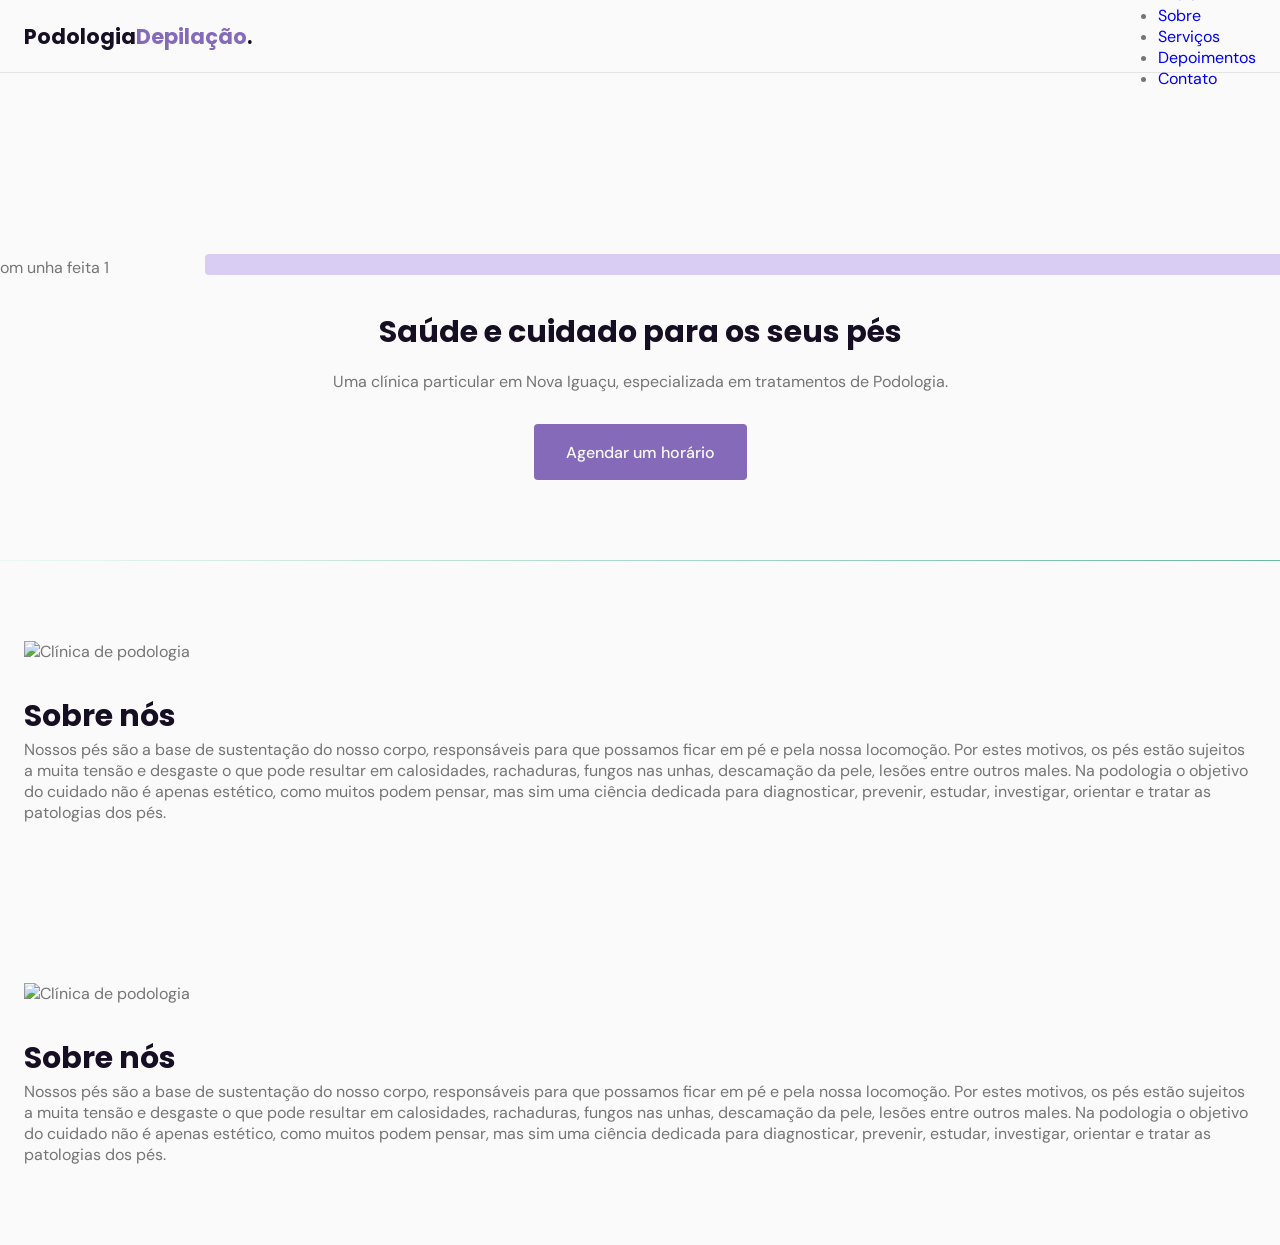
==== index.html @ b8e3405d "Initial commit" ====
<!DOCTYPE html> <!-- Definição do documento -->
<html lang="pt_BR">
<!-- Definição do pai de todos. Root, raiz. A tag principal de todas. Definição da linguagem com o atributo lang-->

<head>
    <!-- A CABEÇA - Tudo que está fora do corpo, como título na aba. Além clara, das importações -->
    <!-- PAGE INFO -->
    <meta charset="UTF-8">
    <meta name="viewport" content="width=device-width, initial-scale=1.0">
    <!-- Está definindo o tamanho da tela de acordo com o dispositivo, ou seja, aumentando a flexibilidade da aplicação -->
    <title>Podologia</title>

    <!-- STYLES -->
    <link rel="stylesheet" href="style.css">

    <!-- Fonts -->
    <link rel="preconnect" href="https://fonts.googleapis.com">
    <link rel="preconnect" href="https://fonts.gstatic.com" crossorigin>
    <link
        href="https://fonts.googleapis.com/css2?family=DM+Sans:wght@400;500;700&family=Poppins:wght@400;500;700&display=swap"
        rel="stylesheet">

</head>
<!-- O CORPO - Todo conteúdo da minha página, como as imagens e escritas-->

<body>
    <header id="header">
        <nav class="container">
            <a class="logo" href="#">Podologia<span>Depilação</span>.</a>
            <!-- Logo - Ao clicar levará para algum lugar, por isso o link-->
            <div class="menu">
                <ul>
                    <li><a href="#home">Início</a></li>
                    <li><a href="#about">Sobre</a></li>
                    <li><a href="#services">Serviços</a></li>
                    <li><a href="#testimonials">Depoimentos</a></li>
                    <li><a href="#contact">Contato</a></li>
                </ul>
            </div> <!-- Menu -->
        </nav>
    </header>

    <main>
        <section class="section" id="home">
            <div class="container grid">
                <div class="image">
                    <img src="https://images.unsplash.com/photo-1496863675676-fd9377f087ba?ixid=MnwxMjA3fDB8MHxzZWFyY2h8Mzl8fGZvb3R8ZW58MHx8MHx8&ixlib=rb-1.2.1&auto=format&fit=crop&w=500&q=60"
                        alt="Pé com unha feita 1">
                </div>
                <div class="text">
                    <h1>Saúde e cuidado para os seus pés</h1>
                    <p>Uma clínica particular em Nova Iguaçu, especializada em tratamentos de Podologia.</p>
                    <a class="button" href="#">Agendar um horário</a>
                </div>
            </div>
        </section>

        <div class="divider-1"></div>

        <section class="section" id="about">
            <div class="container grid">
                <div class="image">
                    <img src="https://media.istockphoto.com/photos/podiatry-clinic-picture-id874204128?k=6&m=874204128&s=612x612&w=0&h=BE1q02AXSJiC7O_sgXtw1kUjhnRiOWckM-5e0WgK3og="
                        alt="Clínica de podologia">
                </div>
                <div class="text">
                    <h1>Sobre nós</h1>
                    <p>Nossos pés são a base de sustentação do nosso corpo, responsáveis para que possamos ficar em pé e
                        pela nossa locomoção. Por estes motivos, os pés estão sujeitos a muita tensão e desgaste o que
                        pode resultar em calosidades, rachaduras, fungos nas unhas, descamação da pele, lesões entre
                        outros males. Na podologia o objetivo do cuidado não é apenas estético, como muitos podem
                        pensar, mas sim uma ciência dedicada para diagnosticar, prevenir, estudar, investigar, orientar
                        e tratar as patologias dos pés.</p>
                </div>
            </div>
        </section>

        <section class="section" id="services">
            <div class="container grid">
                <div class="image">
                    <img src="https://media.istockphoto.com/photos/podiatry-clinic-picture-id874204128?k=6&m=874204128&s=612x612&w=0&h=BE1q02AXSJiC7O_sgXtw1kUjhnRiOWckM-5e0WgK3og="
                        alt="Clínica de podologia">
                </div>
                <div class="text">
                    <h1>Sobre nós</h1>
                    <p>Nossos pés são a base de sustentação do nosso corpo, responsáveis para que possamos ficar em pé e
                        pela nossa locomoção. Por estes motivos, os pés estão sujeitos a muita tensão e desgaste o que
                        pode resultar em calosidades, rachaduras, fungos nas unhas, descamação da pele, lesões entre
                        outros males. Na podologia o objetivo do cuidado não é apenas estético, como muitos podem
                        pensar, mas sim uma ciência dedicada para diagnosticar, prevenir, estudar, investigar, orientar
                        e tratar as patologias dos pés.</p>
                </div>
            </div>
        </section>
    </main>
</body>

</html>
---- style.css ----
/************** RESET - Resetaremos todas a edições que o navegador deixa de padrão */
* {
  margin: 0;
  padding: 0;
  box-sizing: border-box;
}

a {
  text-decoration: none; /* Tira toda decoração dos textos */
}

img {
  width: 100%;
  height: auto;
}

/************* VARIABLES **********************************************************************/
:root {
  --header-height: 4.5rem;

  /*  Colors */
  --hue: 260;
  --base-color: hsl(var(--hue) 36% 57%);
  --base-color-second: hsl(var(--hue) 65% 88%);
  --base-color-alt: hsl(var(--hue) 57% 53%);
  --title-color: hsl(var(--hue) 41% 10%);
  --text-color: hsl(0 0% 46%);
  --text-color-light: hsl(0 0% 98%);
  --body-color: hsl(0 0% 98%);

  font-size: 100%; /* Referência 100% - 16px por padrão do navegardor */
}

/************* BASE **********************************************************************/
body {
  font: 400 1rem "DM Sans", sans-serif;
  color: var(--text-color);
  background: var(--body-color);
  -webkit-font-smoothing: antialiased;
}

h1 {
  font: 700 1.875rem "Poppins", sans-serif;
  color: var(--title-color);
  -webkit-font-smoothing: auto;
}

.button {
  background-color: var(--base-color);
  color: var(--text-color-light);
  height: 3.5rem;
  display: inline-flex;
  align-items: center;
  padding: 0 2rem;
  border-radius: 00.25rem;
  font: 500 1rem "DM Sans", sans-serif;
  transition: background 0.3s;
}

.button:hover {
  background: var(--base-color-alt);
}

.divider-1 {
  height: 1px;

  background: linear-gradient(
    270deg,
    #69b99d 0%,
    rgba(204, 244, 230, 0.34) 100%
  );
}

/************* LAYOUT **********************************************************************/
/*Para ter limites laterais na tela*/
.container {
  margin-left: 1.5rem;
  margin-right: 1.5rem;
}

.grid {
  display: grid;
  gap: 2rem;
}

.section {
  padding: 5rem 0;
}

#header {
  border-bottom: 1px solid #e4e4e4;
  margin-bottom: 2rem;
  display: flex;

  /*position: fixed;*/

  top: 0;
  left: 0;
  z-index: 100;
  background-color: var(--body-color);
  width: 100%;
}

main {
  margin-top: calc(var(--header-height) + 2rem);
}

/************* LOGO **********************************************************************/

.logo {
  font: 700 1.31rem "Poppins", sans-serif;
  color: var(--title-color);
}

.logo span {
  color: var(--base-color);
}

/************* NAVIGATION **********************************************************************/
nav {
  height: var(
    --header-height
  ); /* Root Element - Para responsividade da aplicação */
  display: flex; /* Deixar os dois elementos, titulo e botão de menu, um do lado do outro */
  align-items: center;
  justify-content: space-between; /* Deixa um elemento alinhado com a margem do conteiner a esquerda e outra a direita */
  width: 100%;
}



/************* HOME **********************************************************************/
#home {
  overflow: hidden;
}

#home .container {
  margin: 0;
}
#home .image {
  position: relative;
}

#home .image::before {
  content: "";
  height: 100%;
  width: 100%;
  background: var(--base-color-second);
  position: absolute;
  top: -16%;
  left: 16%;
  z-index: 0;
}

#home .image img {
  position: relative;
  right: 2.93rem;
}

#home .image img,
#home .image::before {
  border-radius: 0.25rem;
}

#home .text {
  margin-left: 1.5rem;
  margin-right: 1.5rem;
  text-align: center;
}

#home .text h1 {
  margin-bottom: 1rem;
}

#home .text p {
  margin-bottom: 2rem;
}
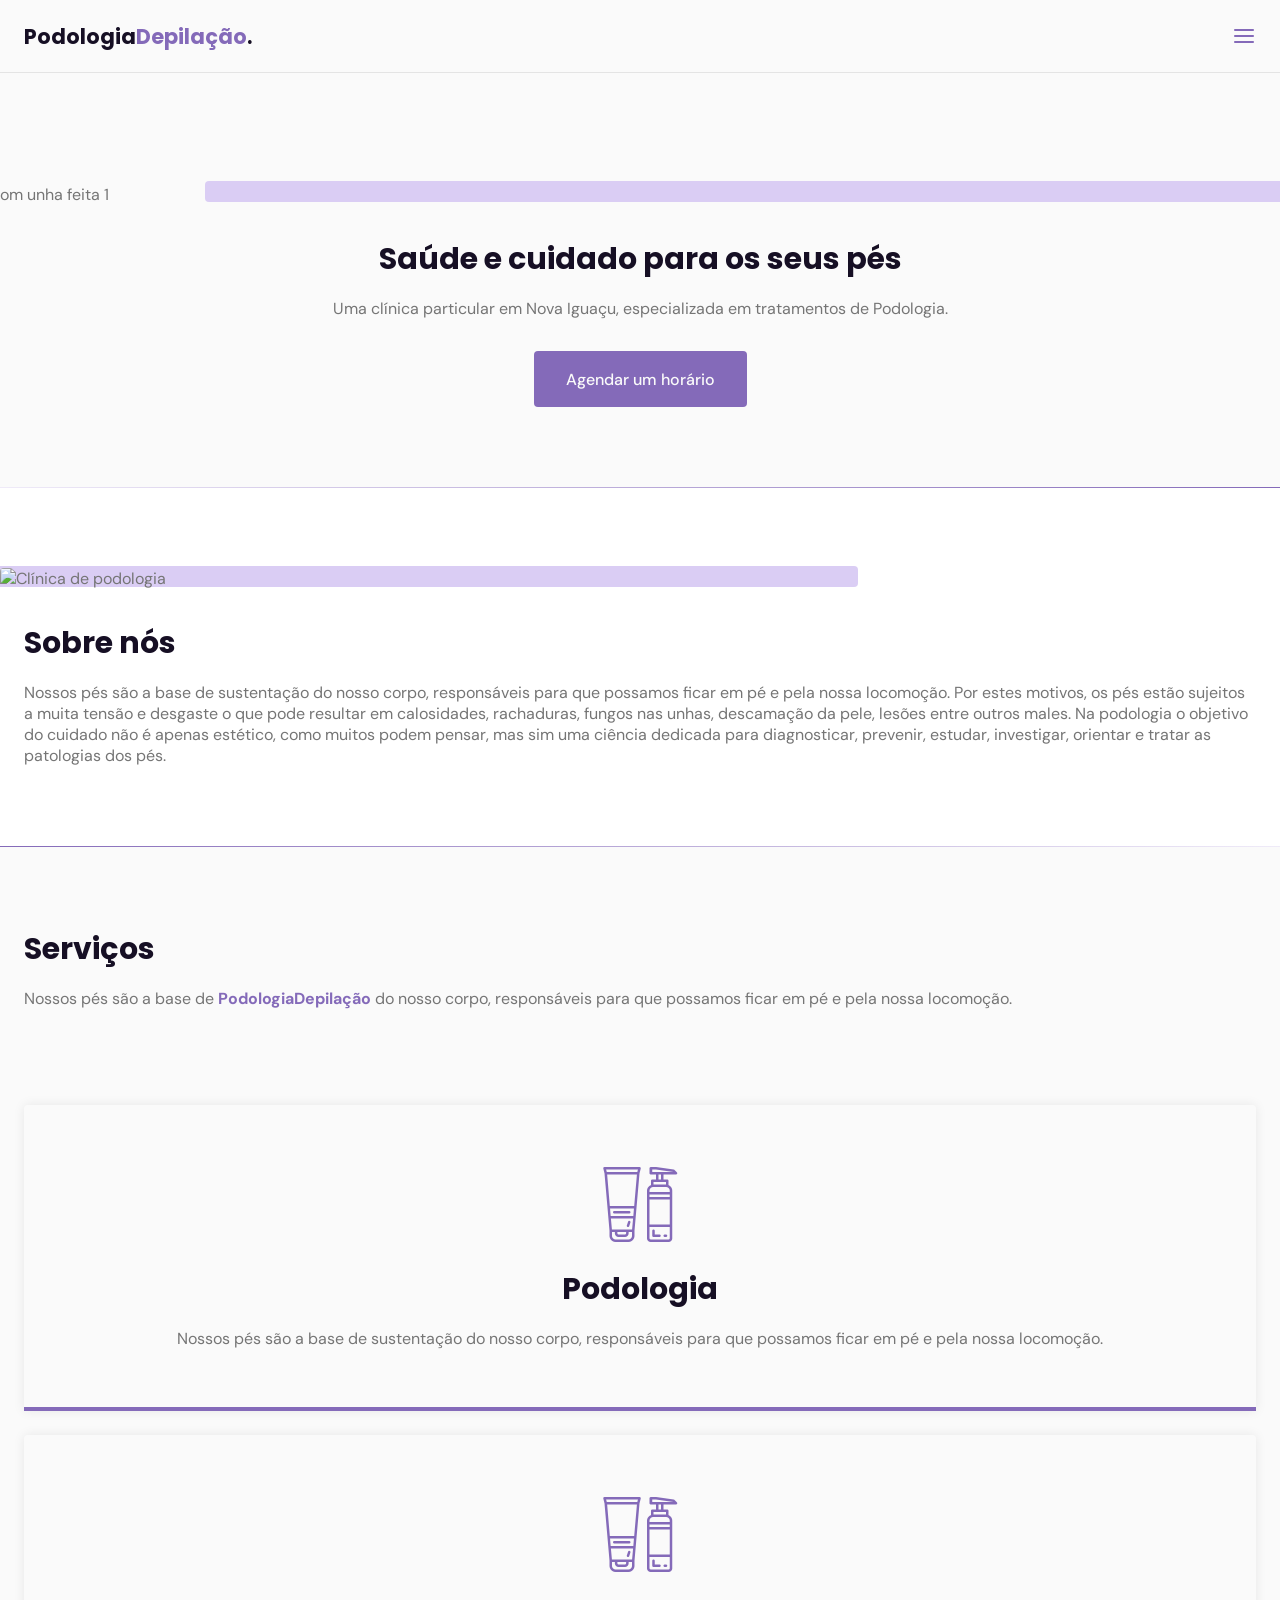
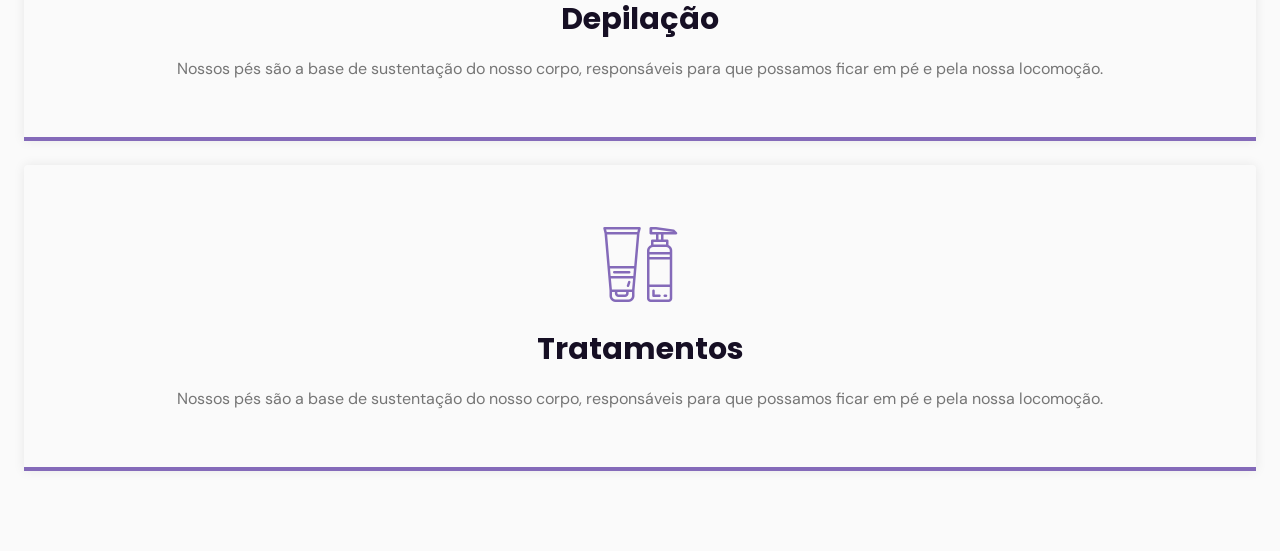
==== commit 930913aa: "navigation-1" ====
--- a/index.html
+++ b/index.html
@@ -9,6 +9,9 @@
     <meta name="viewport" content="width=device-width, initial-scale=1.0">
     <!-- Está definindo o tamanho da tela de acordo com o dispositivo, ou seja, aumentando a flexibilidade da aplicação -->
     <title>Podologia</title>
+
+    <!-- ICONS -->
+    <link rel="stylesheet" href="assets/fonts/style.css">
 
     <!-- STYLES -->
     <link rel="stylesheet" href="style.css">
@@ -26,17 +29,22 @@
 <body>
     <header id="header">
         <nav class="container">
+            <!-- Logo - Ao clicar levará para algum lugar, por isso o link-->
             <a class="logo" href="#">Podologia<span>Depilação</span>.</a>
-            <!-- Logo - Ao clicar levará para algum lugar, por isso o link-->
+            <!-- Menu -->
             <div class="menu">
-                <ul>
-                    <li><a href="#home">Início</a></li>
-                    <li><a href="#about">Sobre</a></li>
-                    <li><a href="#services">Serviços</a></li>
-                    <li><a href="#testimonials">Depoimentos</a></li>
-                    <li><a href="#contact">Contato</a></li>
+                <ul class="grid">
+                    <li><a class="title" href="#home">Início</a></li>
+                    <li><a class="title" href="#about">Sobre</a></li>
+                    <li><a class="title" href="#services">Serviços</a></li>
+                    <li><a class="title" href="#testimonials">Depoimentos</a></li>
+                    <li><a class="title" href="#contact">Contato</a></li>
                 </ul>
-            </div> <!-- Menu -->
+            </div>
+            <!--/Menu-->
+            <div class="toggle icon-menu"></div>
+            <div class="toggle icon-close"></div>
+
         </nav>
     </header>
 
@@ -48,7 +56,7 @@
                         alt="Pé com unha feita 1">
                 </div>
                 <div class="text">
-                    <h1>Saúde e cuidado para os seus pés</h1>
+                    <h2 class="title">Saúde e cuidado para os seus pés</h2>
                     <p>Uma clínica particular em Nova Iguaçu, especializada em tratamentos de Podologia.</p>
                     <a class="button" href="#">Agendar um horário</a>
                 </div>
@@ -64,7 +72,7 @@
                         alt="Clínica de podologia">
                 </div>
                 <div class="text">
-                    <h1>Sobre nós</h1>
+                    <h2 class="title">Sobre nós</h2>
                     <p>Nossos pés são a base de sustentação do nosso corpo, responsáveis para que possamos ficar em pé e
                         pela nossa locomoção. Por estes motivos, os pés estão sujeitos a muita tensão e desgaste o que
                         pode resultar em calosidades, rachaduras, fungos nas unhas, descamação da pele, lesões entre
@@ -75,24 +83,41 @@
             </div>
         </section>
 
+        <div class="divider-2"></div>
+
         <section class="section" id="services">
             <div class="container grid">
-                <div class="image">
-                    <img src="https://media.istockphoto.com/photos/podiatry-clinic-picture-id874204128?k=6&m=874204128&s=612x612&w=0&h=BE1q02AXSJiC7O_sgXtw1kUjhnRiOWckM-5e0WgK3og="
-                        alt="Clínica de podologia">
-                </div>
-                <div class="text">
-                    <h1>Sobre nós</h1>
-                    <p>Nossos pés são a base de sustentação do nosso corpo, responsáveis para que possamos ficar em pé e
-                        pela nossa locomoção. Por estes motivos, os pés estão sujeitos a muita tensão e desgaste o que
-                        pode resultar em calosidades, rachaduras, fungos nas unhas, descamação da pele, lesões entre
-                        outros males. Na podologia o objetivo do cuidado não é apenas estético, como muitos podem
-                        pensar, mas sim uma ciência dedicada para diagnosticar, prevenir, estudar, investigar, orientar
-                        e tratar as patologias dos pés.</p>
+                <header>
+                    <h2 class="title">Serviços</h2>
+                    <p>Nossos pés são a base de <strong> PodologiaDepilação</strong> do nosso corpo, responsáveis
+                        para que possamos ficar em
+                        pé e pela nossa locomoção.</p>
+                </header>
+                <div class="cards grid">
+                    <div class="card">
+                        <i class="icon-cosmetic"></i>
+                        <h3 class="title">Podologia</h3>
+                        <p>Nossos pés são a base de sustentação do nosso corpo, responsáveis para que possamos ficar em
+                            pé e pela nossa locomoção. </p>
+                    </div>
+                    <div class="card">
+                        <i class="icon-cosmetic"></i>
+                        <h3 class="title">Depilação</h3>
+                        <p>Nossos pés são a base de sustentação do nosso corpo, responsáveis para que possamos ficar em
+                            pé e pela nossa locomoção. </p>
+                    </div>
+                    <div class="card">
+                        <i class="icon-cosmetic"></i>
+                        <h3 class="title">Tratamentos</h3>
+                        <p>Nossos pés são a base de sustentação do nosso corpo, responsáveis para que possamos ficar em
+                            pé e pela nossa locomoção. </p>
+                    </div>
                 </div>
             </div>
         </section>
     </main>
+
+    <script src="main.js"></script>
 </body>
 
 </html>
--- a/assets/fonts/style.css
+++ b/assets/fonts/style.css
@@ -0,0 +1,63 @@
+@font-face {
+  font-family: 'icomoon';
+  src:  url('fonts/icomoon.eot?qph33q');
+  src:  url('fonts/icomoon.eot?qph33q#iefix') format('embedded-opentype'),
+    url('fonts/icomoon.ttf?qph33q') format('truetype'),
+    url('fonts/icomoon.woff?qph33q') format('woff'),
+    url('fonts/icomoon.svg?qph33q#icomoon') format('svg');
+  font-weight: normal;
+  font-style: normal;
+  font-display: block;
+}
+
+[class^="icon-"], [class*=" icon-"] {
+  /* use !important to prevent issues with browser extensions that change fonts */
+  font-family: 'icomoon' !important;
+  speak: never;
+  font-style: normal;
+  font-weight: normal;
+  font-variant: normal;
+  text-transform: none;
+  line-height: 1;
+
+  /* Better Font Rendering =========== */
+  -webkit-font-smoothing: antialiased;
+  -moz-osx-font-smoothing: grayscale;
+}
+
+.icon-phone:before {
+  content: "\e900";
+}
+.icon-close:before {
+  content: "\e901";
+}
+.icon-cosmetic:before {
+  content: "\e902";
+}
+.icon-facebook:before {
+  content: "\e903";
+}
+.icon-instagram:before {
+  content: "\e904";
+}
+.icon-mail:before {
+  content: "\e905";
+}
+.icon-map-pin:before {
+  content: "\e906";
+}
+.icon-menu:before {
+  content: "\e907";
+}
+.icon-trim:before {
+  content: "\e908";
+}
+.icon-whatsapp:before {
+  content: "\e909";
+}
+.icon-woman-hair:before {
+  content: "\e90a";
+}
+.icon-youtube:before {
+  content: "\e90b";
+}
--- a/style.css
+++ b/style.css
@@ -3,6 +3,10 @@
   margin: 0;
   padding: 0;
   box-sizing: border-box;
+}
+
+ul {
+  list-style: none;
 }
 
 a {
@@ -32,6 +36,10 @@
 }
 
 /************* BASE **********************************************************************/
+
+html {
+  scroll-behavior: smooth;
+}
 body {
   font: 400 1rem "DM Sans", sans-serif;
   color: var(--text-color);
@@ -39,7 +47,7 @@
   -webkit-font-smoothing: antialiased;
 }
 
-h1 {
+.title {
   font: 700 1.875rem "Poppins", sans-serif;
   color: var(--title-color);
   -webkit-font-smoothing: auto;
@@ -66,10 +74,26 @@
 
   background: linear-gradient(
     270deg,
-    #69b99d 0%,
-    rgba(204, 244, 230, 0.34) 100%
+    hsla(var(--hue), 36%, 57%, 1),
+    hsla(var(--hue), 65%, 88%, 0.34)
   );
 }
+
+.divider-2 {
+  height: 1px;
+
+  background: linear-gradient(
+    270deg,
+    hsla(var(--hue), 65%, 88%, 0.34),
+    hsla(var(--hue), 36%, 57%, 1)
+  );
+}
+
+
+
+
+
+
 
 /************* LAYOUT **********************************************************************/
 /*Para ter limites laterais na tela*/
@@ -79,12 +103,25 @@
 }
 
 .grid {
+  /*Habilita possibilidades*/
   display: grid;
   gap: 2rem;
 }
 
 .section {
   padding: 5rem 0;
+}
+
+.section .title {
+  margin-bottom: 1rem;
+}
+
+.section header {
+  margin-bottom: 4rem;
+}
+
+.section header strong{
+  color: var(--base-color);
 }
 
 #header {
@@ -92,13 +129,28 @@
   margin-bottom: 2rem;
   display: flex;
 
-  /*position: fixed;*/
+  position: fixed;
 
   top: 0;
   left: 0;
   z-index: 100;
   background-color: var(--body-color);
   width: 100%;
+  transition: 0.3s;
+}
+
+#header.scroll {
+  background: var(--base-color);
+  box-shadow: 0px 0px 12px rgba(0, 0, 0, .2);
+  transition: 1s;
+}
+
+#header.scroll .logo span {
+  color: white;
+}
+
+#header.scroll .icon-menu {
+  color: white;
 }
 
 main {
@@ -128,6 +180,103 @@
 }
 
 
+nav ul li {
+  text-align: center;
+}
+
+nav ul li a {
+  transition: color .3s;
+  position: relative;
+} 
+nav ul li a:hover {
+  color: var(--base-color);
+}
+
+/*Pseudo ou sudo element*/
+/*Todo pseudo elemento precisa ter um content*/
+nav ul li a::after {
+  content: '';
+  width: 0%;
+  height: 2px;
+  background: var(--base-color);
+
+  position: absolute;
+  left: 0;
+  bottom: -1.5rem;  
+  
+  transition: width 0.2s;
+}
+
+nav ul li a:hover::after {
+  width: 100%;
+}
+
+
+nav .menu {
+  opacity: 0;
+  visibility: hidden;
+  top: -20rem;
+  transition: 0.2s;
+}
+
+nav .menu ul {
+  display: none;
+}
+
+/*===================MOSTRAR MENU================*/
+/*Quando o nav está .show, procure o menu lá dentro.
+O nav vai receber uma classe show*/
+nav.show .menu {
+  opacity: 1;
+  visibility: visible;
+  background: var(--body-color);
+  /*Pegar toda a altura do dispositivo*/
+  height: 100vh;
+  /*Pegar toda largura do dispositivo*/
+  width: 100vw;
+  
+
+  position: fixed;
+  /*deixar colocado com o topo*/
+  top: 0;
+  /*deixar colocado com a esquerda*/
+  left: 0;
+
+  display: grid;
+  place-content: center;
+}
+
+/*Deixou no show pois só vai aparecer no mobile, ou seja, quando clicar para mostrar. Na versão web não terá essa opção.*/
+
+nav.show .menu ul {
+  display: grid;
+}
+
+/* toogle menu */
+.toggle {
+  color: var(--base-color);
+  font-size: 1.5rem;
+  /*mãozinha do clique*/
+  cursor: pointer;
+}
+
+nav .icon-close {
+  visibility:  hidden;
+  opacity: 0;
+
+  position: absolute;
+  top: -1.5rem;
+  right: 1.5rem; 
+  
+  transition: 0.1s;
+  
+}
+
+nav.show div.icon-close {
+  visibility: visible;
+  opacity: 1;
+  top: 1.5rem;
+}
 
 /************* HOME **********************************************************************/
 #home {
@@ -175,3 +324,70 @@
 #home .text p {
   margin-bottom: 2rem;
 }
+
+/************* ABOUT **********************************************************************/
+
+#about {
+  background: white;
+}
+
+
+#about .container {
+  margin: 0;
+}
+#about .image {
+  position: relative;
+}
+
+#about .image::before {
+  content: "";
+  height: 100%;
+  width: 100%;
+  background: var(--base-color-second);
+  position: absolute;
+  top: -8%;
+  left: -33%;
+  z-index: 0;
+}
+
+#about .image img {
+  position: relative;
+}
+
+#about .image img,
+#about .image::before {
+  border-radius: 0.25rem;
+}
+
+#about .text {
+  margin-left: 1.5rem;
+  margin-right: 1.5rem;
+}
+
+/************* SERVICES **********************************************************************/
+
+.cards.grid {
+  gap: 1.5rem;
+}
+
+.card {
+  padding: 3.625rem 2rem;
+  box-shadow: 0px 0px 12px rgba(0, 0, 0, 0.08);
+  border-bottom: 00.25rem solid var(--base-color);
+  border-radius: .25rem .25rem 0 0;
+  text-align: center;
+}
+
+.card i {
+  display: block;
+  margin-bottom: 1.5rem;
+  font-size: 5rem;
+  color: var(--base-color);
+}
+
+.card .title {
+  font-size: 1.5;
+  margin-bottom: 0.75;
+}
+
+
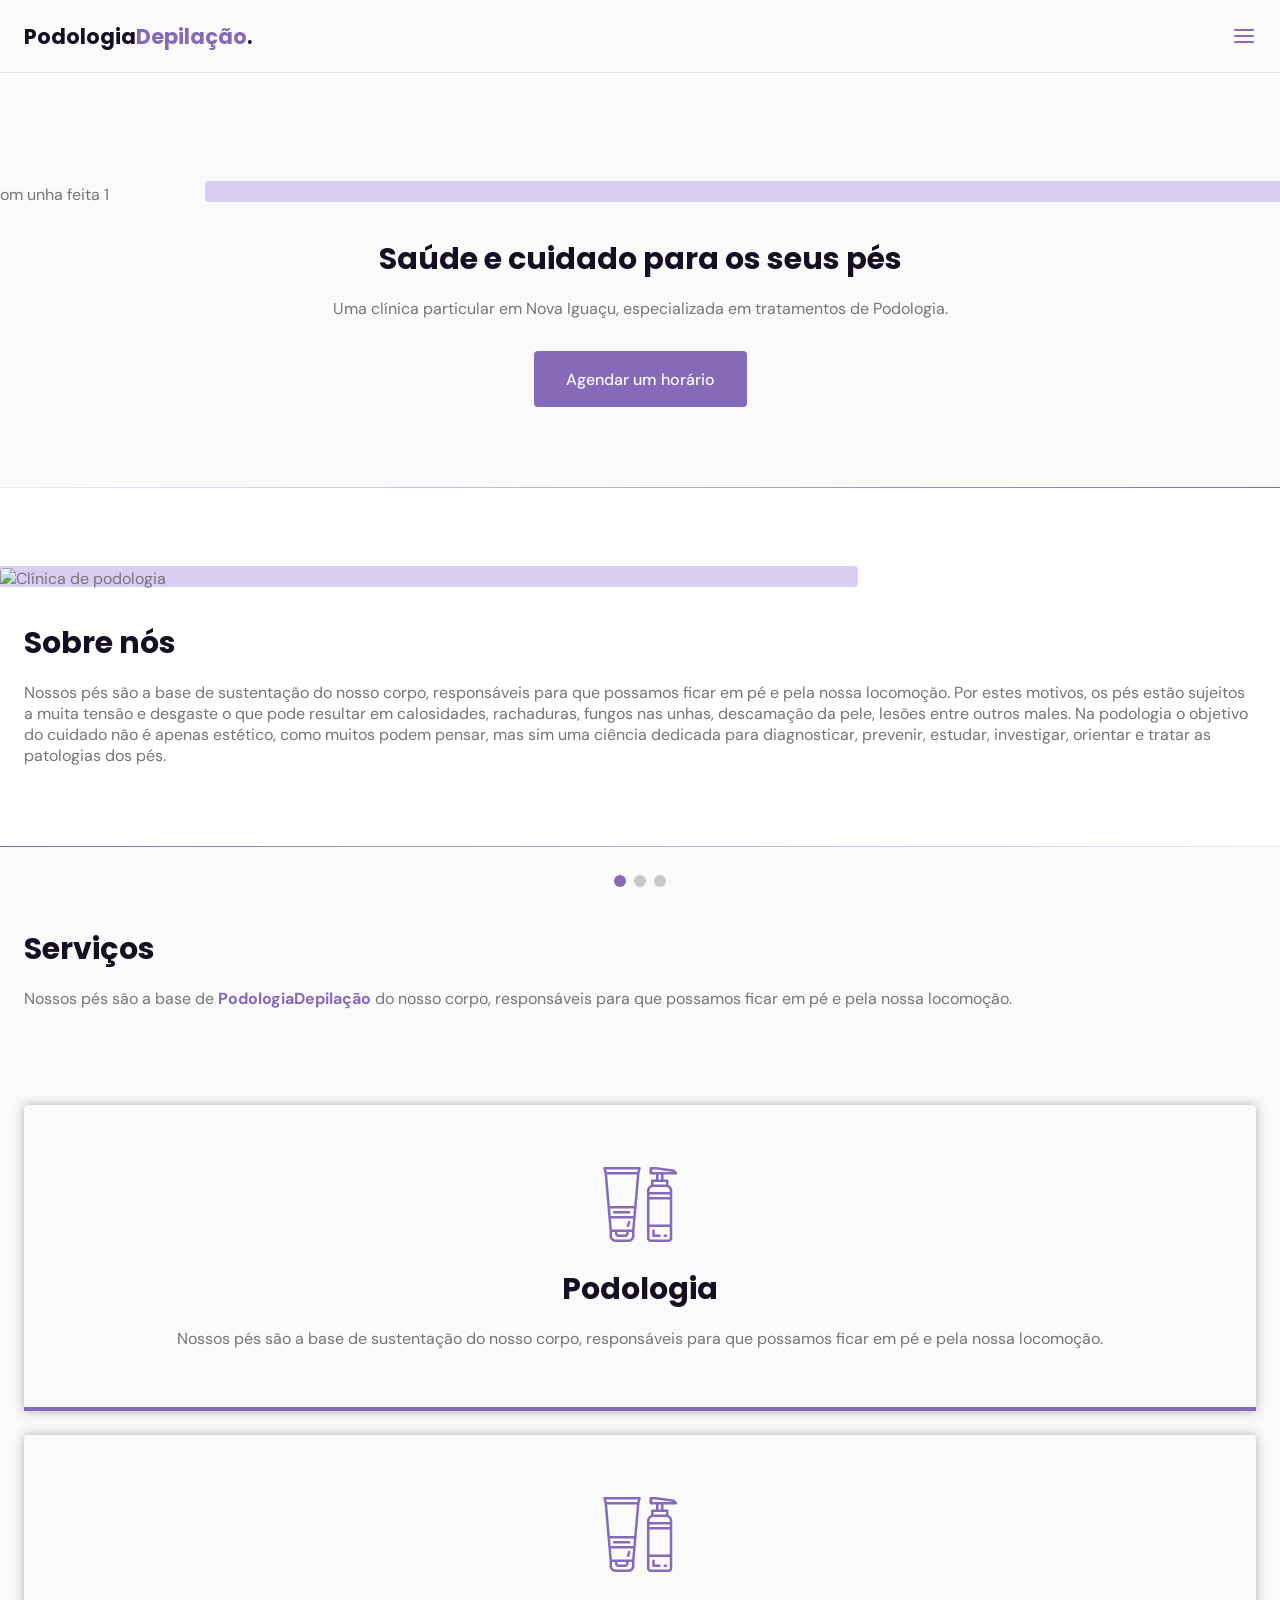
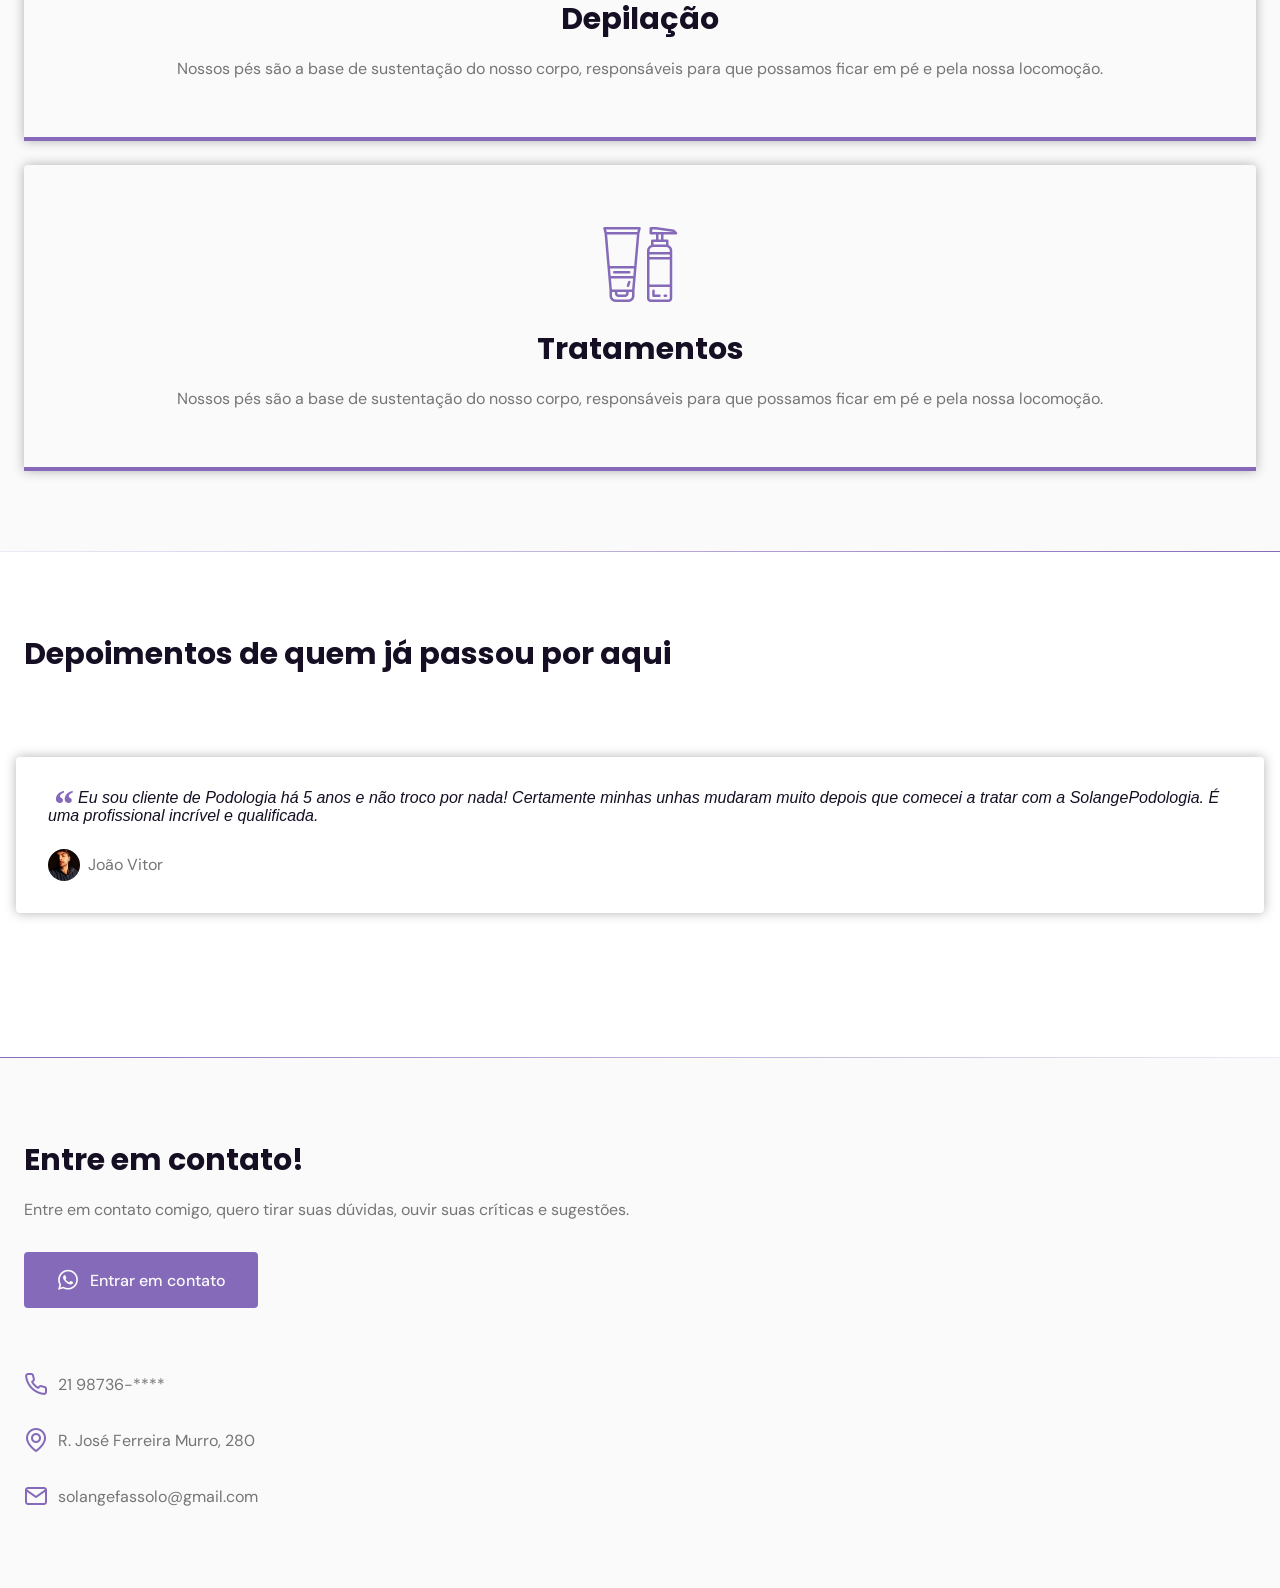
==== commit 59d85989: "navigation-2" ====
--- a/index.html
+++ b/index.html
@@ -13,6 +13,9 @@
     <!-- ICONS -->
     <link rel="stylesheet" href="assets/fonts/style.css">
 
+    <!-- Swiper -->
+    <link rel="stylesheet" href="https://unpkg.com/swiper/swiper-bundle.min.css" />
+
     <!-- STYLES -->
     <link rel="stylesheet" href="style.css">
 
@@ -23,10 +26,13 @@
         href="https://fonts.googleapis.com/css2?family=DM+Sans:wght@400;500;700&family=Poppins:wght@400;500;700&display=swap"
         rel="stylesheet">
 
+
+
 </head>
 <!-- O CORPO - Todo conteúdo da minha página, como as imagens e escritas-->
 
 <body>
+    <!-- STYLES -->
     <header id="header">
         <nav class="container">
             <!-- Logo - Ao clicar levará para algum lugar, por isso o link-->
@@ -49,6 +55,7 @@
     </header>
 
     <main>
+        <!-- HOME -->
         <section class="section" id="home">
             <div class="container grid">
                 <div class="image">
@@ -65,6 +72,7 @@
 
         <div class="divider-1"></div>
 
+        <!-- ABOUT -->
         <section class="section" id="about">
             <div class="container grid">
                 <div class="image">
@@ -85,6 +93,7 @@
 
         <div class="divider-2"></div>
 
+        <!-- SERVICES -->
         <section class="section" id="services">
             <div class="container grid">
                 <header>
@@ -115,8 +124,108 @@
                 </div>
             </div>
         </section>
+
+        <div class="divider-1"></div>
+
+        <!--  TESTIMONIALS -->
+        <section class="section" id="testimonials">
+            <div class="container">
+                <header>
+                    <h2 class="title">Depoimentos de quem já passou por aqui</h2>
+                </header>
+
+                <div class="testimonials swiper-container">
+                    <div class="swiper-wrapper">
+
+                        <div class="testimonial swiper-slide">
+                            <blockquote>
+                                <p>
+                                    <span>&ldquo;</span>
+                                    Eu sou cliente de Podologia há 5 anos e não troco por nada! Certamente minhas unhas
+                                    mudaram muito depois que comecei a tratar com a SolangePodologia. É uma profissional
+                                    incrível e qualificada.
+                                </p>
+                                <cite>
+                                    <img src="assets/fotos/IMG_20190827_075549886.jpg"
+                                        alt="Foto de João Vitor Medeiros">
+                                    João Vitor
+                                </cite>
+                            </blockquote>
+                        </div>
+
+                        <div class="testimonial swiper-slide">
+                            <blockquote>
+                                <p>
+                                    <span>&ldquo;</span>
+                                    Eu sou cliente de Podologia há 5 anos e não troco por nada! Certamente minhas unhas
+                                    mudaram muito depois que comecei a tratar com a SolangePodologia. É uma profissional
+                                    incrível e qualificada.
+                                </p>
+                                <cite>
+                                    <img src="assets/fotos/IMG_20160524_215822.jpg" alt="Foto de Joice Medeiros">
+                                    Joice Medeiros
+                                </cite>
+                            </blockquote>
+                        </div>
+
+                        <div class="testimonial swiper-slide">
+                            <blockquote>
+                                <p>
+                                    <span>&ldquo;</span>
+                                    Eu sou cliente de Podologia há 5 anos e não troco por nada! Certamente minhas unhas
+                                    mudaram muito depois que comecei a tratar com a SolangePodologia. É uma profissional
+                                    incrível e qualificada.
+                                </p>
+                                <cite>
+                                    <img src="assets/fotos/IMG_20201129_222526.jpg" alt="Foto de Carlos Souza">
+                                    Carlos Souza
+                                </cite>
+                            </blockquote>
+                        </div>
+
+                    </div>
+
+                    <div class="swiper-pagination"></div>
+
+                </div>
+            </div>
+        </section>
+
+        <div class="divider-2"></div>
+
+        <!--  CONTACT -->
+        <section class="section" id="contact">
+            <div class="container grid">
+
+                <div class="text">
+                    <h2 class="title">Entre em contato!</h2>
+                    <p>Entre em contato comigo, quero tirar suas dúvidas, ouvir suas críticas e sugestões.
+                    </p>
+                    <a href="https://api.whatsapp.com/send?phone=+5521984186844&text=Oi!" class="button"
+                        target="_blank"><i class="icon-whatsapp"></i> Entrar em contato</a>
+                </div>
+
+                <div class="links">
+                    <ul class="grid">
+                        <li><i class="icon-phone"></i> 21 98736-****</li>
+                        <li><i class="icon-map-pin"></i> R. José Ferreira Murro, 280</li>
+                        <li><i class="icon-mail"></i> solangefassolo@gmail.com</li>
+                    </ul>
+                </div>
+
+            </div>
+        </section>
+
+
+
     </main>
 
+    <!--  Swiper -->
+    <script src="https://unpkg.com/swiper/swiper-bundle.min.js"></script>
+
+    <!-- Scroll Reveal-->
+    <script src="https://unpkg.com/scrollreveal"></script>
+    <!--  main.js -->
     <script src="main.js"></script>
 </body>
 
--- a/style.css
+++ b/style.css
@@ -372,7 +372,7 @@
 
 .card {
   padding: 3.625rem 2rem;
-  box-shadow: 0px 0px 12px rgba(0, 0, 0, 0.08);
+  box-shadow: 0px 0px 12px rgba(0, 0, 0, 0.3);
   border-bottom: 00.25rem solid var(--base-color);
   border-radius: .25rem .25rem 0 0;
   text-align: center;
@@ -390,4 +390,103 @@
   margin-bottom: 0.75;
 }
 
-
+/************* TESTIMONIALS **********************************************************************/
+
+#testimonials {
+  background: white;
+}
+
+#testimonials .container {
+  margin-left: 0rem;
+  margin-right: 0rem;
+}
+
+
+#testimonials header {
+  margin-left: 1.5rem;
+  margin-right: 1.5rem;
+  margin-bottom: 0rem;
+}
+
+#testimonials blockquote{
+  padding: 2rem;
+  box-shadow: 0px 0px 12px rgba(0, 0, 0, 0.3);
+  border-radius: .25rem;
+}
+
+#testimonials blockquote p  {
+  position: relative;
+  text-indent: 1.875rem;
+  margin-bottom: 1.5rem;
+  font-style: italic;
+  color: var(--title-color);
+}
+
+#testimonials blockquote p span {
+  font: 700 2.5rem serif;
+  position: absolute;
+  top:-.5rem;
+  left: -1.5rem;
+  color: var(--base-color);
+}
+
+#testimonials blockquote cite  {
+  display: flex;
+  align-items: center;
+  font-style: normal;
+
+}
+
+#testimonials blockquote cite img {
+  width: 2rem;
+  height: 2rem;
+  object-fit: cover;
+  clip-path: circle();
+  margin-right: 0.5rem;
+}
+
+/* swiper */
+.swiper-slide {
+  height: auto;
+  padding: 4rem 1rem;
+}
+
+.swiper-pagination-bullet {
+  width: 0.75rem;
+  height: 0.75rem;
+}
+
+/* Quando está em um slide e a bolinha debaixo está ativa*/
+.swiper-pagination-bullet-active {
+  background: var(--base-color);
+}
+
+/************* TESTIMONIALS **********************************************************************/
+
+#contact .grid {
+  gap: 4rem;
+}
+
+#contact .text p{
+  margin-bottom: 2rem;  
+}
+
+#contact .button i,
+#contact ul li i{
+  font-size: 1.5rem;
+  margin-right: 0.625rem;
+}
+
+
+#contact ul.grid{
+  gap: 2rem;
+}
+
+#contact ul li {
+  display: flex;
+  align-items: center;
+}
+
+#contact ul li i {
+  color: var(--base-color);
+}
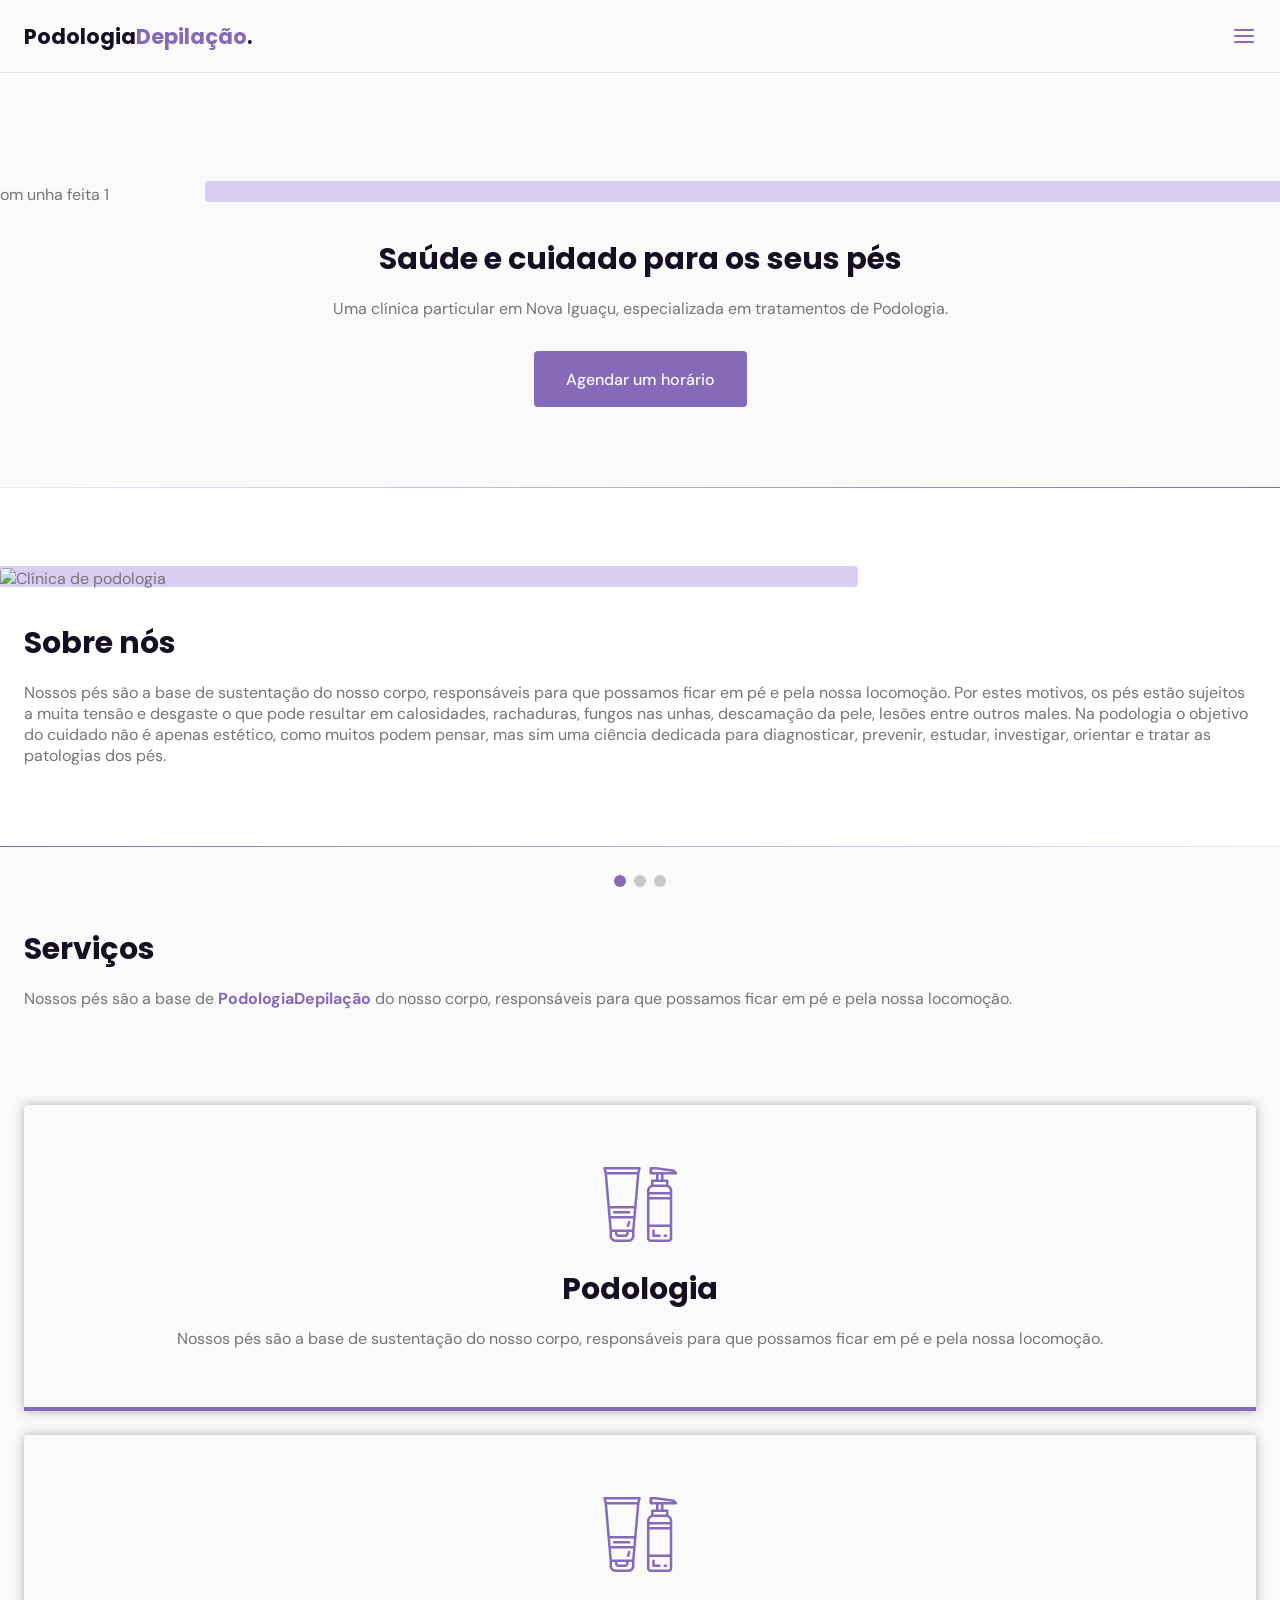
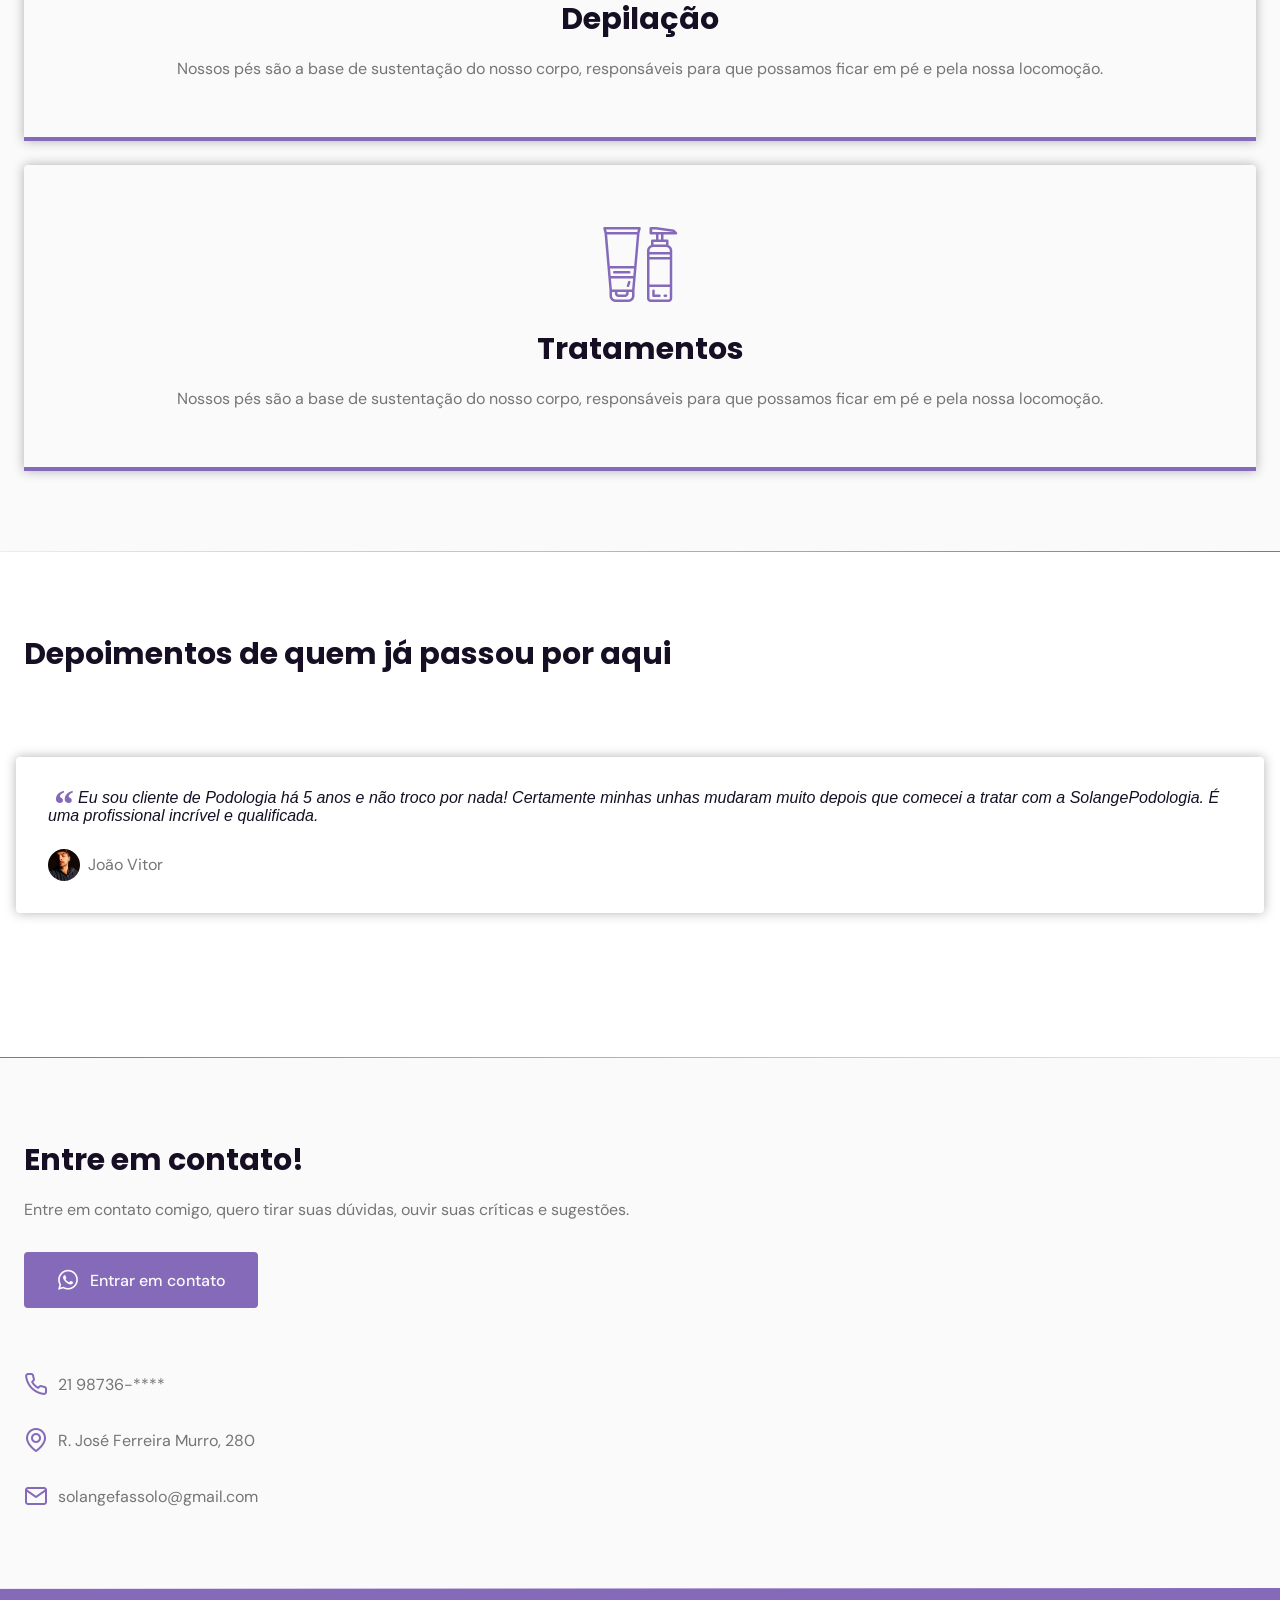
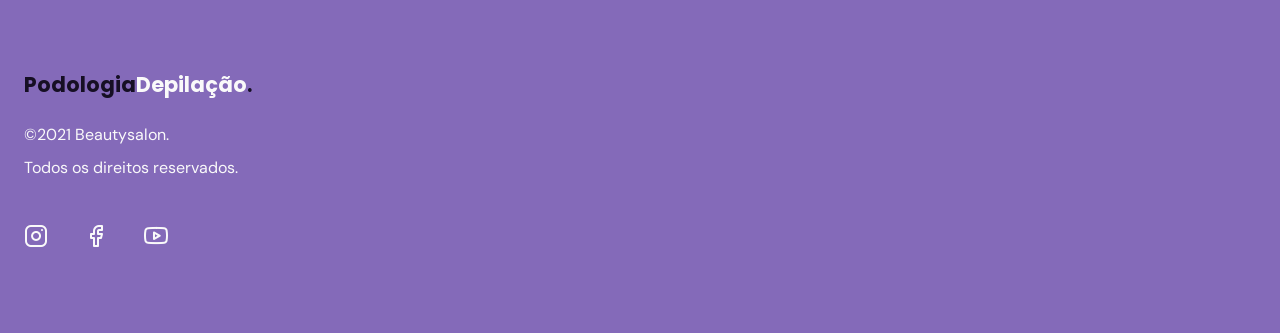
==== commit 0dda8dbf: "navigation-3" ====
--- a/index.html
+++ b/index.html
@@ -1,13 +1,17 @@
-<!DOCTYPE html> <!-- Definição do documento -->
+<!-- Definição do documento -->
+<!DOCTYPE html>
+<!-- Definição do pai de todos. Root, raiz. A tag principal de todas. Definição da linguagem com o atributo lang-->
 <html lang="pt_BR">
-<!-- Definição do pai de todos. Root, raiz. A tag principal de todas. Definição da linguagem com o atributo lang-->
+
+<!-- A CABEÇA - Tudo que está fora do corpo, como título na aba. Além clara, das importações -->
 
 <head>
-    <!-- A CABEÇA - Tudo que está fora do corpo, como título na aba. Além clara, das importações -->
+
     <!-- PAGE INFO -->
     <meta charset="UTF-8">
+    <!-- Está definindo o tamanho da tela de acordo com o dispositivo, ou seja, aumentando a flexibilidade da aplicação -->
     <meta name="viewport" content="width=device-width, initial-scale=1.0">
-    <!-- Está definindo o tamanho da tela de acordo com o dispositivo, ou seja, aumentando a flexibilidade da aplicação -->
+
     <title>Podologia</title>
 
     <!-- ICONS -->
@@ -26,13 +30,12 @@
         href="https://fonts.googleapis.com/css2?family=DM+Sans:wght@400;500;700&family=Poppins:wght@400;500;700&display=swap"
         rel="stylesheet">
 
-
-
 </head>
+
 <!-- O CORPO - Todo conteúdo da minha página, como as imagens e escritas-->
 
 <body>
-    <!-- STYLES -->
+
     <header id="header">
         <nav class="container">
             <!-- Logo - Ao clicar levará para algum lugar, por isso o link-->
@@ -216,17 +219,43 @@
             </div>
         </section>
 
-
+        <div class="divider-1"></div>
 
     </main>
+
+    <footer class="section">
+        <div class="container grid">
+            <div class="brand">
+                <a class="logo logo-alt" href="#home">Podologia<span>Depilação</span>.</a>
+                <p class="p1">
+                    ©2021 Beautysalon.
+                </p>
+                <p>
+                    Todos os direitos reservados.
+                </p>
+
+            </div>
+            <div class="social">
+                <a href="https://instagram.com" target="_blank"><i class="icon-instagram"></i></a>
+                <a href="https://facebook.com" target="_blank"><i class="icon-facebook"></i></a>
+                <a href="https://youtube.com" target="_blank"><i class="icon-youtube"></i></a>
+
+            </div>
+
+        </div>
+    </footer>
+
+    <a href="#home" class="back-to-top"><i><i class="icon-arrow-up-circle"></i></i></a>
 
     <!--  Swiper -->
     <script src="https://unpkg.com/swiper/swiper-bundle.min.js"></script>
 
     <!-- Scroll Reveal-->
     <script src="https://unpkg.com/scrollreveal"></script>
+
     <!--  main.js -->
     <script src="main.js"></script>
+
 </body>
 
 </html>
--- a/assets/fonts/style.css
+++ b/assets/fonts/style.css
@@ -1,10 +1,10 @@
 @font-face {
   font-family: 'icomoon';
-  src:  url('fonts/icomoon.eot?qph33q');
-  src:  url('fonts/icomoon.eot?qph33q#iefix') format('embedded-opentype'),
-    url('fonts/icomoon.ttf?qph33q') format('truetype'),
-    url('fonts/icomoon.woff?qph33q') format('woff'),
-    url('fonts/icomoon.svg?qph33q#icomoon') format('svg');
+  src:  url('fonts/icomoon.eot?f7t9dy');
+  src:  url('fonts/icomoon.eot?f7t9dy#iefix') format('embedded-opentype'),
+    url('fonts/icomoon.ttf?f7t9dy') format('truetype'),
+    url('fonts/icomoon.woff?f7t9dy') format('woff'),
+    url('fonts/icomoon.svg?f7t9dy#icomoon') format('svg');
   font-weight: normal;
   font-style: normal;
   font-display: block;
@@ -25,39 +25,42 @@
   -moz-osx-font-smoothing: grayscale;
 }
 
-.icon-phone:before {
+.icon-arrow-up-circle:before {
   content: "\e900";
 }
-.icon-close:before {
+.icon-phone:before {
   content: "\e901";
 }
-.icon-cosmetic:before {
+.icon-close:before {
   content: "\e902";
 }
-.icon-facebook:before {
+.icon-cosmetic:before {
   content: "\e903";
 }
-.icon-instagram:before {
+.icon-facebook:before {
   content: "\e904";
 }
-.icon-mail:before {
+.icon-instagram:before {
   content: "\e905";
 }
-.icon-map-pin:before {
+.icon-mail:before {
   content: "\e906";
 }
-.icon-menu:before {
+.icon-map-pin:before {
   content: "\e907";
 }
-.icon-trim:before {
+.icon-menu:before {
   content: "\e908";
 }
-.icon-whatsapp:before {
+.icon-trim:before {
   content: "\e909";
 }
-.icon-woman-hair:before {
+.icon-whatsapp:before {
   content: "\e90a";
 }
-.icon-youtube:before {
+.icon-woman-hair:before {
   content: "\e90b";
 }
+.icon-youtube:before {
+  content: "\e90c";
+}
--- a/style.css
+++ b/style.css
@@ -1,3 +1,6 @@
+/*GRID - Ativa funcionalidades como o gap 
+GAP - Espaço entre elementos*/
+
 /************** RESET - Resetaremos todas a edições que o navegador deixa de padrão */
 * {
   margin: 0;
@@ -166,6 +169,10 @@
 
 .logo span {
   color: var(--base-color);
+}
+
+.logo-alt span {
+  color: var(--body-color);
 }
 
 /************* NAVIGATION **********************************************************************/
@@ -490,3 +497,74 @@
 #contact ul li i {
   color: var(--base-color);
 }
+
+/************* FOOTER - RODAPÉ **********************************************************************/
+
+footer {
+  background: var(--base-color);
+}
+
+footer .logo{
+  /*Normalmente a tag "a" vem com display inline(não da pra mexer no margin-botton). Por isso utilizamos "inline-block" */
+  display: inline-block;
+  margin-bottom: 1.5rem;
+}
+
+footer .brand p{
+  margin-bottom: 0.75rem;
+  color: var(--text-color-light)
+}
+
+footer .social a{
+  font-size: 1.5rem;
+  color: var(--text-color-light);
+  margin-right: 2rem;
+  transition: 0.3s;
+  display: inline-block;
+}
+footer .social a:hover{
+  transform: translatey(-5px);
+}
+/*
+footer .social {
+  display: flex;
+  gap: 2rem;
+}
+
+
+/************* BACK-TO-TOP **********************************************************************/
+
+.back-to-top {
+
+  color: var(--base-color-alt);
+  /*Ficar fixado embaixo da tela o tempo todo*/
+  position: fixed;
+  right: 1rem;
+  bottom: 1rem;  
+  clip-path: circle();
+
+  font-size: 1.5rem;
+  line-height: 0;
+
+  visibility: hidden;
+  opacity: 0;
+
+  transition: .3s;
+  transform: translateY(100%);
+
+}
+
+.back-to-top.show {
+  visibility: visible;
+  opacity: 1;  
+  transform: translateY(0);
+
+}
+
+
+
+
+
+
+
+
